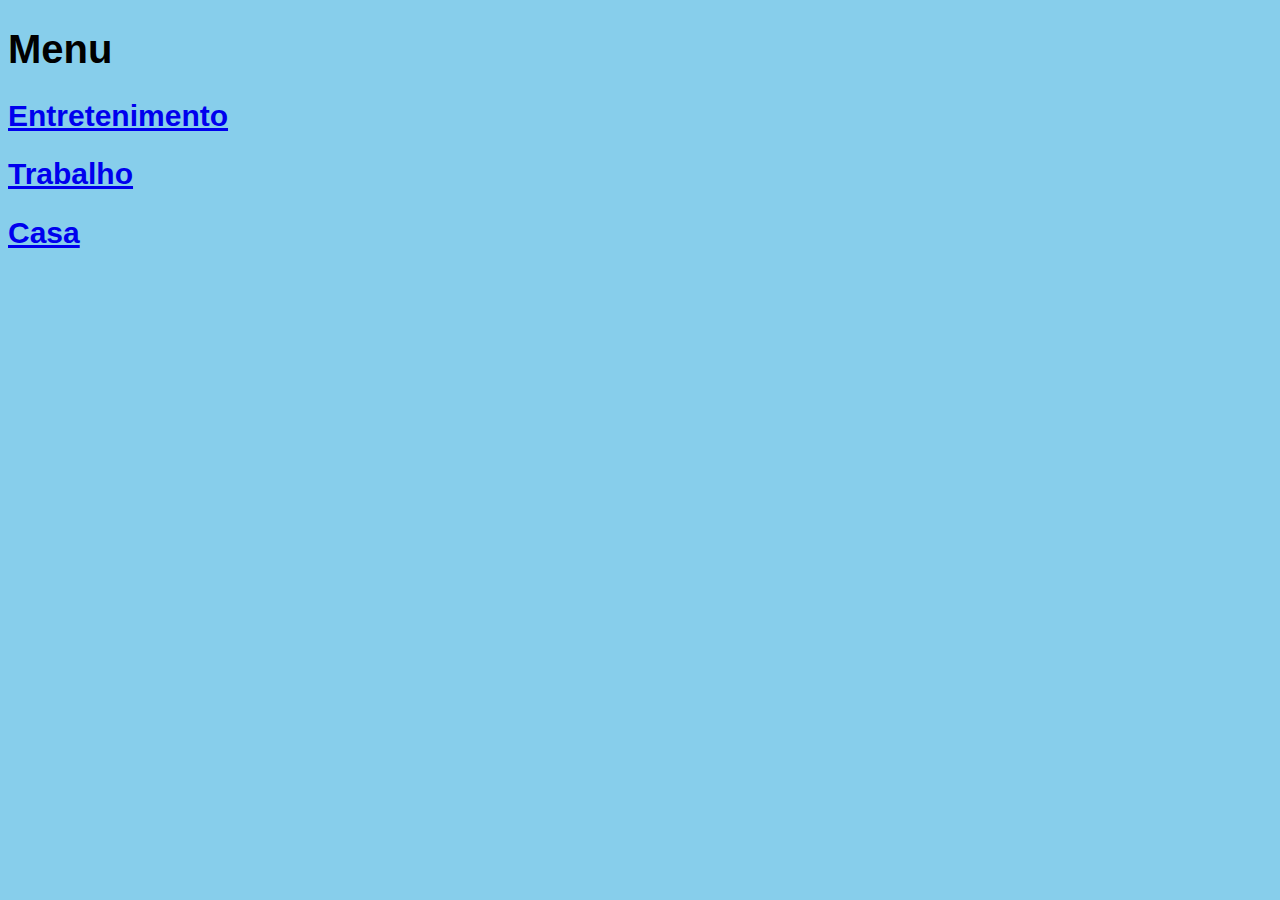
==== index.html @ c146b707 "Cores e Estilos" ====
<!DOCTYPE html>
<html lang="pt-br">
<head>
    <meta charset="UTF-8">
    <meta name="viewport" content="width=device-width, initial-scale=1.0">
    <link rel="shortcut icon" href="imagens/favicon.ico" type="image/x-icon">
    <title>Organizador de Vida</title>
    <link rel="stylesheet" href="style.css">
</head>
<body>
    <h1>
        Menu
    </h1>

    <h2><a href="entretenimento.html">Entretenimento</a></h2>

    <h2><a href="trabalho.html">Trabalho</a></h2>

    <h2><a href="casa.html">Casa</a></h2>
</body>
</html>
---- style.css ----
@charset "UTF-8";

body{
    background-color: skyblue;
    font-family: Arial, Helvetica, sans-serif;
    font-size: 20px;
}

h2{
    color: rgb(63, 63, 63);
}

p{
    color: gray;
    text-align: justify;
}
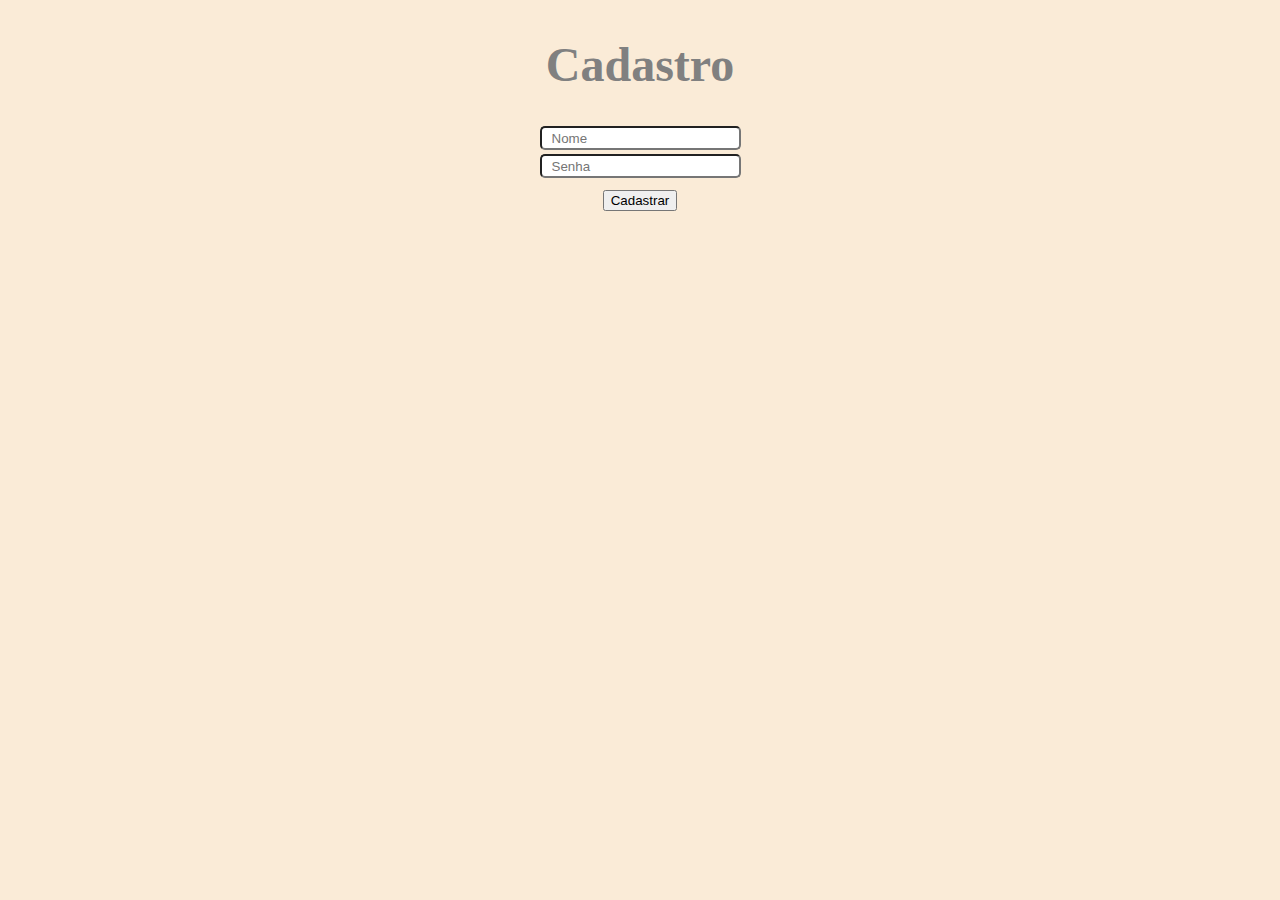
==== commit 7827f35c: "Alteração para teste" ====
--- a/index.html
+++ b/index.html
@@ -1,21 +1,20 @@
-<!DOCTYPE html>
-<html lang="pt-br">
-<head>
-    <meta charset="UTF-8">
-    <meta name="viewport" content="width=device-width, initial-scale=1.0">
-    <link rel="shortcut icon" href="imagens/favicon.ico" type="image/x-icon">
-    <title>Organizador de Vida</title>
-    <link rel="stylesheet" href="style.css">
-</head>
-<body>
-    <h1>
-        Menu
-    </h1>
-
-    <h2><a href="entretenimento.html">Entretenimento</a></h2>
-
-    <h2><a href="trabalho.html">Trabalho</a></h2>
-
-    <h2><a href="casa.html">Casa</a></h2>
-</body>
+<!DOCTYPE html>
+<html lang="pt-br">
+<head>
+    <meta charset="UTF-8">
+    <meta name="viewport" content="width=device-width, initial-scale=1.0">
+    <title>API</title>
+    <link rel="stylesheet" href="index.css">
+    <script src="./index.js" defer></script>
+</head>
+<body>
+    <div class="box">
+        <h1>Cadastro</h1>
+        <form action="">
+            <input type="text" class="nome" name="nome" placeholder="Nome">
+            <input type="password" class="senha" name="senha" placeholder="Senha">
+            <button>Cadastrar</button>
+        </form>
+    </div>
+</body>
 </html>--- a/index.css
+++ b/index.css
@@ -0,0 +1,26 @@
+h1{
+    color: gray;
+}
+
+body{
+    background-color: antiquewhite;
+}
+
+.box, form{
+    display: flex;
+    flex-direction: column;
+    justify-content: center;
+    align-items: center;
+    height: 200px;
+    font-size: x-large;
+}
+input{
+    height: 20px;
+    margin: 2px;
+    border-radius: 5px;
+    padding: 0 10px 0 10px;
+}
+
+button{
+    margin-top: 10px;
+}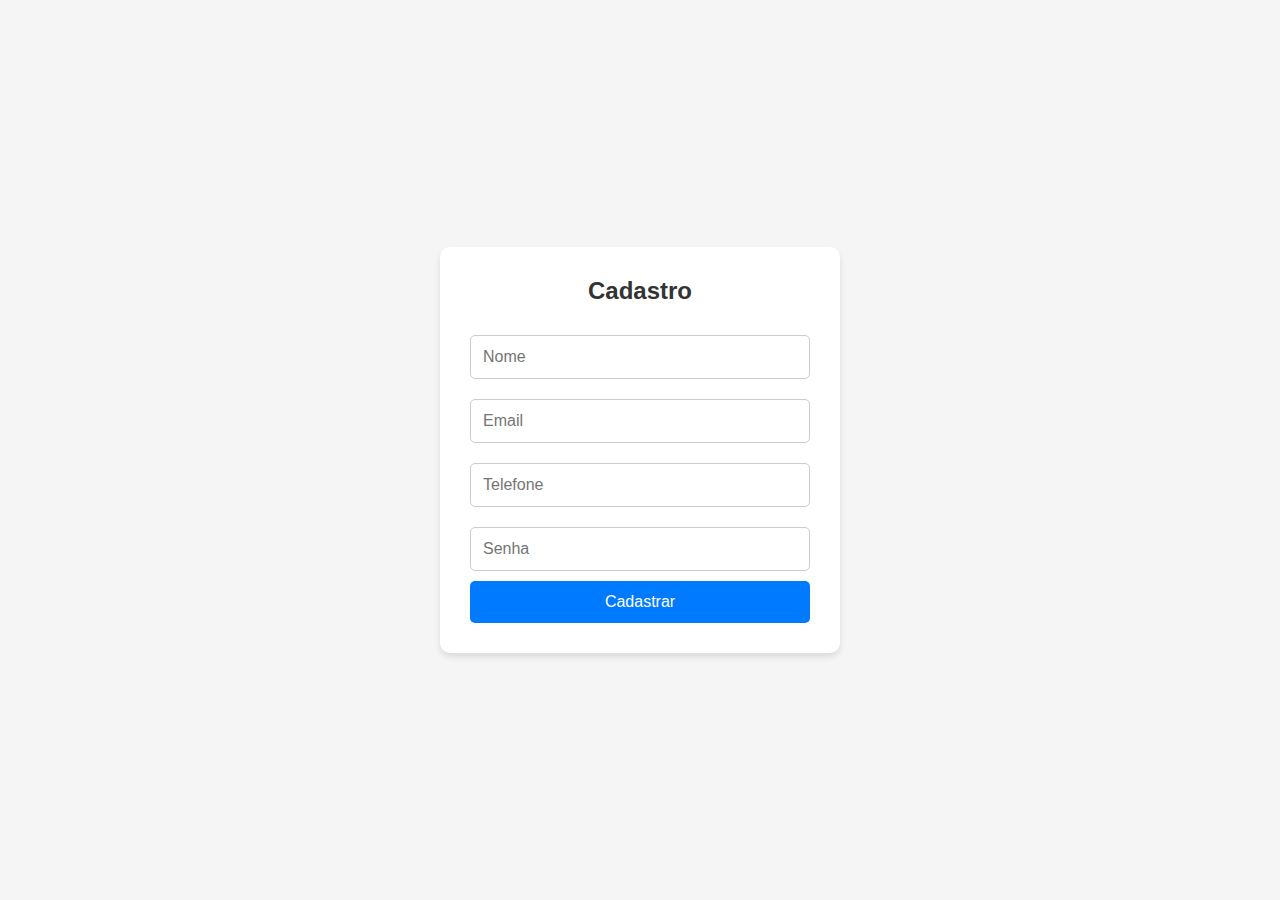
==== commit a97209b1: "Tabela criada FIM DO PROJETO" ====
--- a/index.html
+++ b/index.html
@@ -3,15 +3,17 @@
 <head>
     <meta charset="UTF-8">
     <meta name="viewport" content="width=device-width, initial-scale=1.0">
-    <title>API</title>
-    <link rel="stylesheet" href="index.css">
-    <script src="./index.js" defer></script>
+    <link rel="stylesheet" href="css/index.css">
+    <script src="js/index.js" defer></script>
+    <title>Usuario</title>
 </head>
 <body>
     <div class="box">
         <h1>Cadastro</h1>
         <form action="">
             <input type="text" class="nome" name="nome" placeholder="Nome">
+            <input type="text" class="email" name="email" placeholder="Email">
+            <input type="text" class="tel" name="tel" placeholder="Telefone">
             <input type="password" class="senha" name="senha" placeholder="Senha">
             <button>Cadastrar</button>
         </form>
--- a/css/index.css
+++ b/css/index.css
@@ -0,0 +1,69 @@
+/* Reset básico */
+* {
+    margin: 0;
+    padding: 0;
+    box-sizing: border-box;
+    font-family: Arial, sans-serif;
+}
+
+/* Fundo da página */
+body {
+    background-color: #f5f5f5;
+    display: flex;
+    justify-content: center;
+    align-items: center;
+    height: 100vh;
+}
+
+/* Caixa central do formulário */
+.box {
+    background-color: #ffffff;
+    padding: 30px;
+    border-radius: 10px;
+    box-shadow: 0px 4px 6px rgba(0, 0, 0, 0.1);
+    width: 100%;
+    max-width: 400px;
+    text-align: center;
+}
+
+/* Título */
+.box h1 {
+    margin-bottom: 20px;
+    font-size: 24px;
+    color: #333333;
+}
+
+/* Campos de entrada */
+.box input[type="text"],
+.box input[type="password"] {
+    width: 100%;
+    padding: 12px;
+    margin: 10px 0;
+    border: 1px solid #cccccc;
+    border-radius: 5px;
+    font-size: 16px;
+}
+
+/* Botão */
+.box button {
+    width: 100%;
+    padding: 12px;
+    background-color: #007bff;
+    color: white;
+    border: none;
+    border-radius: 5px;
+    font-size: 16px;
+    cursor: pointer;
+    transition: background-color 0.3s;
+}
+
+.box button:hover {
+    background-color: #0056b3;
+}
+
+/* Efeito de foco nos campos */
+.box input:focus {
+    border-color: #007bff;
+    outline: none;
+    box-shadow: 0 0 4px rgba(0, 123, 255, 0.5);
+}
